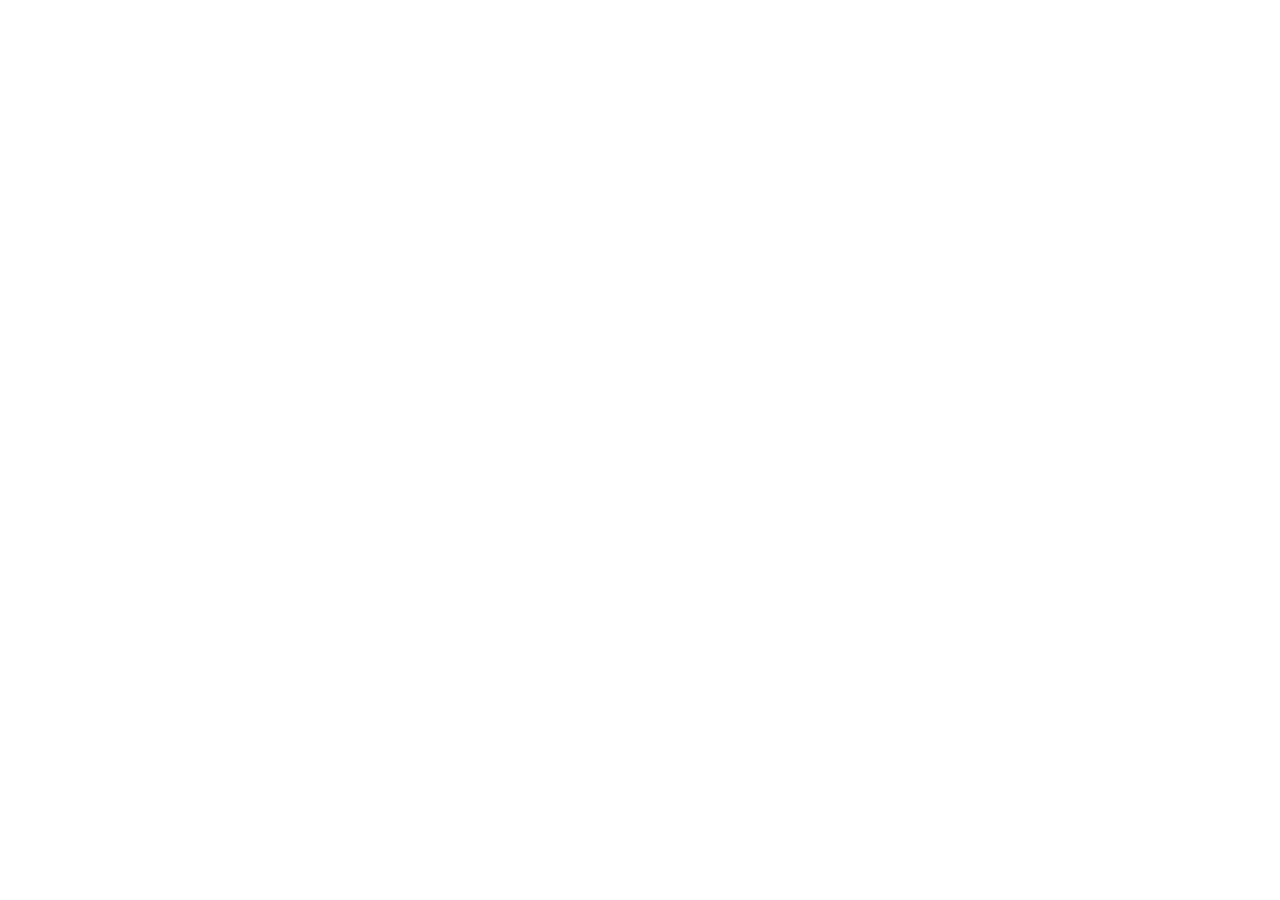
==== index.html @ d2578280 "Create index.html" ====
<!DOCTYPE html>
<html lang="ru">
<link href="style.css" rel="stylesheet"/>
<script java.js></script>
  <head>
    <title>Викторина ко дню космонавтики</title>
  </head>
  <body>
    <header>
      <img class="page1" src="C:\Users\Astrokadet4\Pictures\kosmos2.jpg"/>
      <h1> Викторина ко дню космонавтики</h1>
    </header>
    <main>
      <div class="opros">

      </div>
    </main>
  </body>
</html>
---- style.css ----
header img {
    width: 100%;
    height: 150px;
}
header{
    position: relative;
    display: none;
}
h1 {
    position: absolute;
    text-align: left;
    color: white;
    margin-left: 10px;
    font-size: 40px;
}
h2 {
    text-align: left;
}
.rez{
    text-align: left;
    display: flex;
}
.proc{
    display: flex;
    justify-content: left;
    background-color: white;
    border: black 1px solid;
    width: 250px;
    height: 35px;
}
.proc_bar{
    display: flex;
    justify-content: left;
    position: absolute;
    background-color: yellow;
    width: 80px;
    height: 35px;
}
.page1{
    position: absolute;
    width: 100%;
    height: 400px;
}
.procnt{
    margin-left: 110px;
}
.kosm{
    width: 40%;
    height: 200px;
    position: absolute;
    display: flex;
    justify-content: right;
}
.btn{
    display: flex;
    justify-content: left;
    background-color: purple;
    margin-left: 85px;
    width: 75px;
    height: 25px;

}
.test{
    width: 60%;
}
.btn_text{
    color: white;
    font-size: 10px;
    margin-left: 7px;
}
.question{
    font-size: 25px;
}
/* main{
    margin-top: 400px;
} */

.variants {
    margin-top: 25px;
    margin-left: 75px;
}
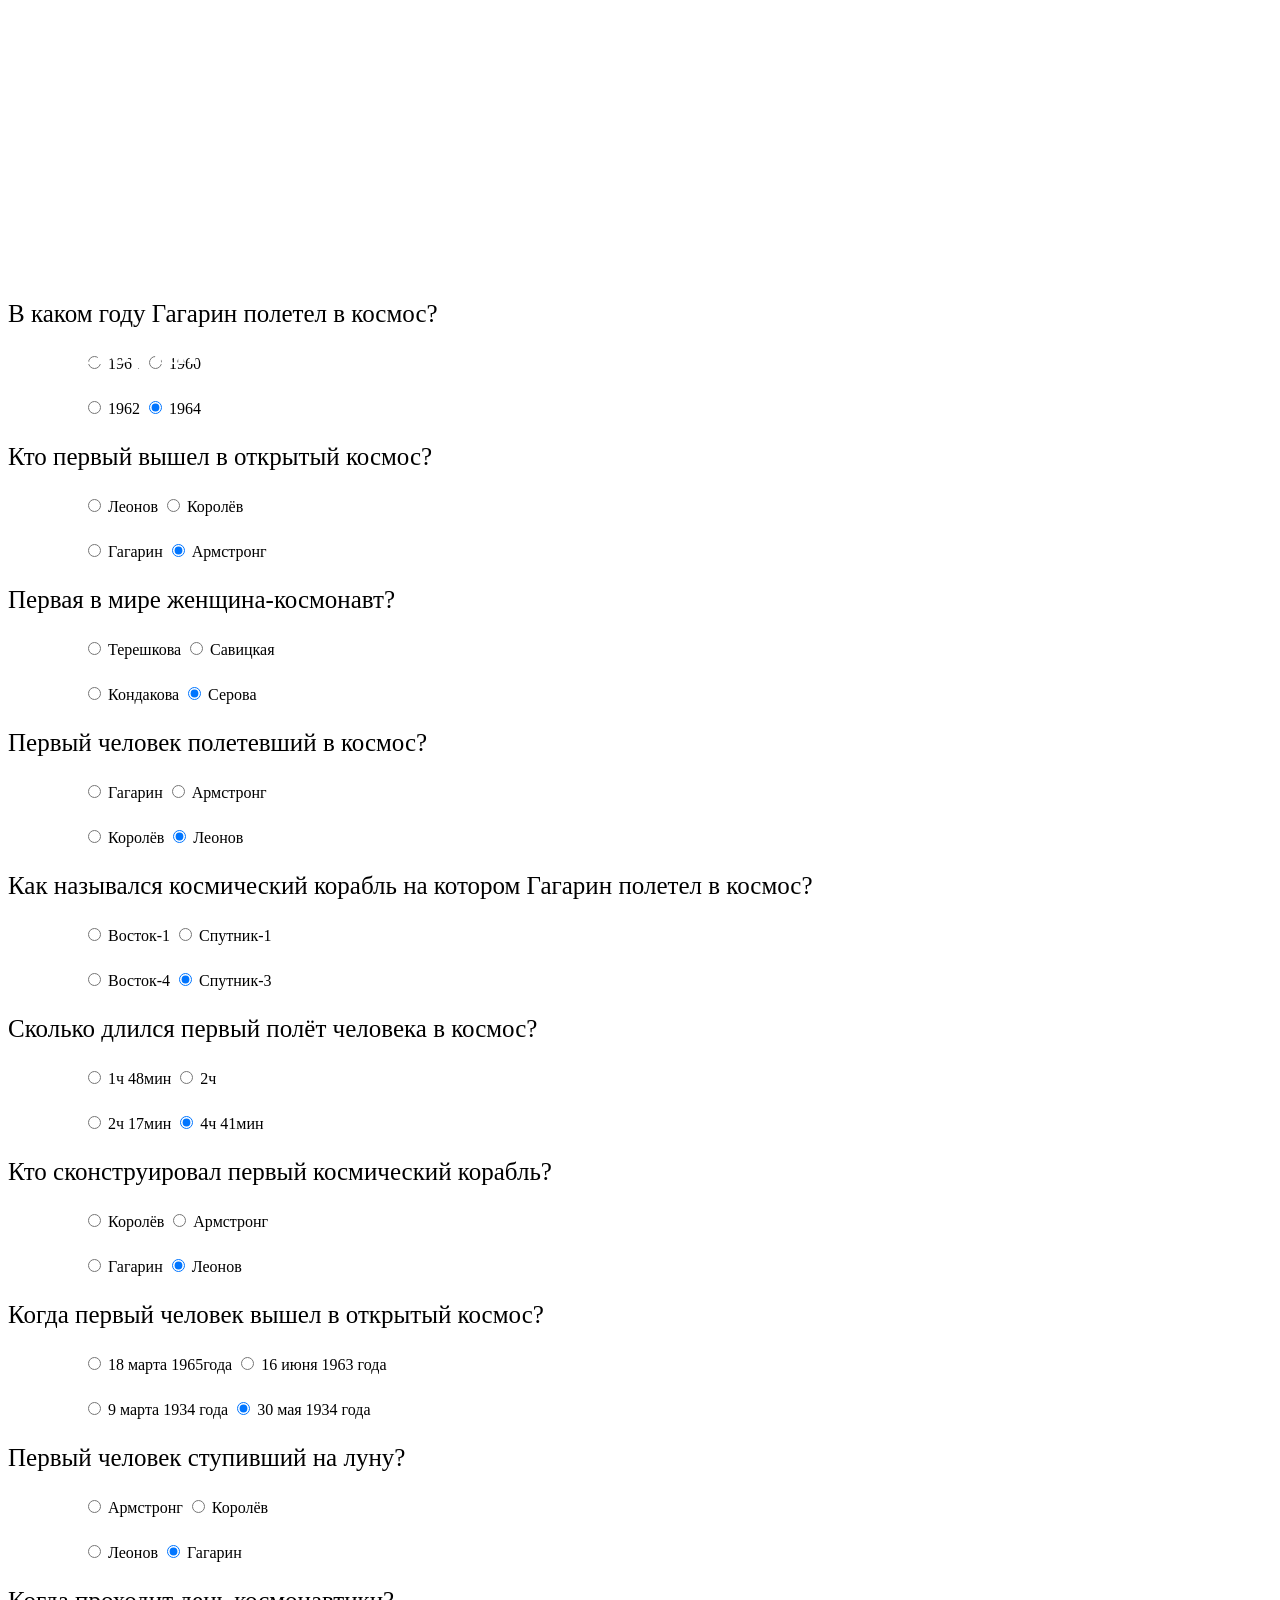
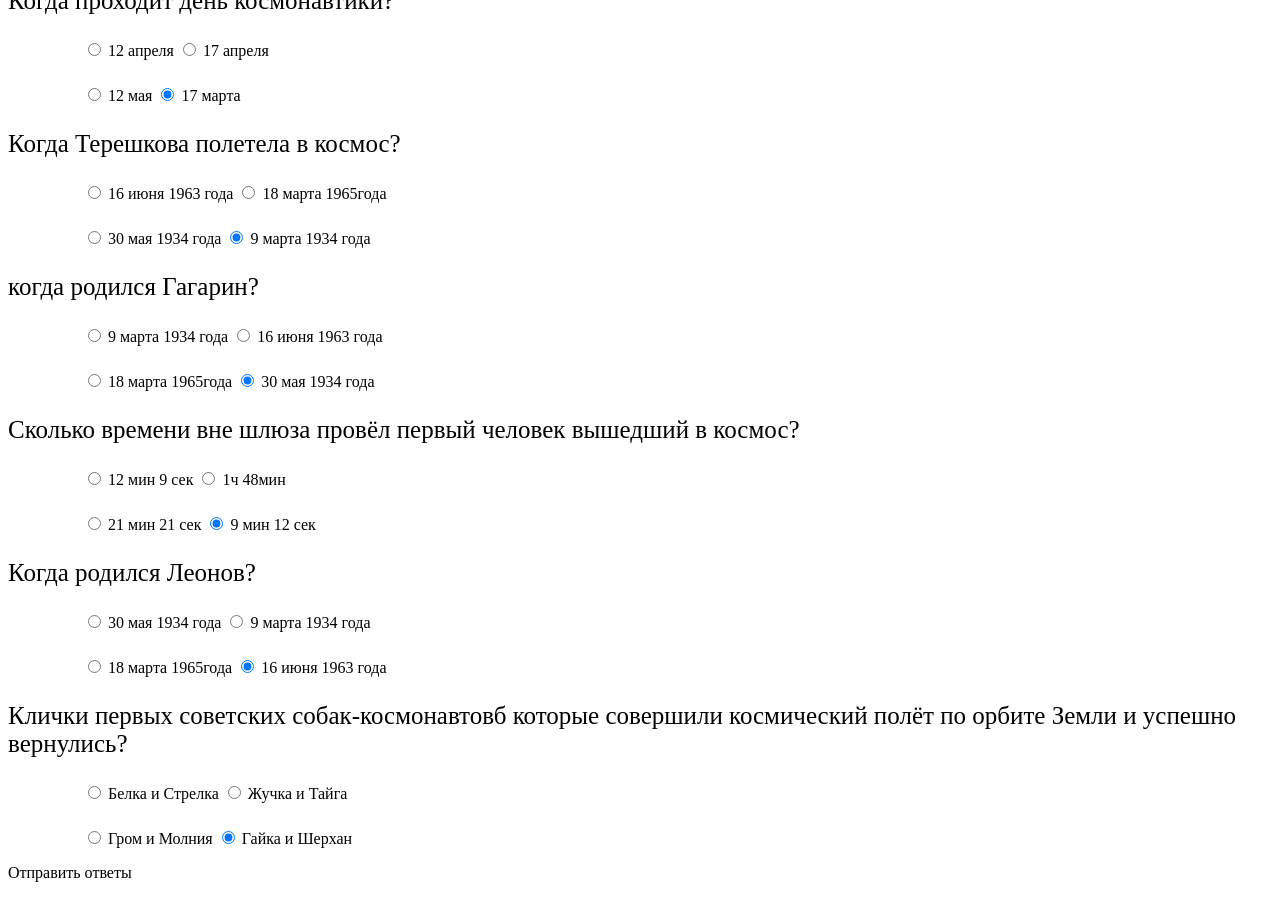
==== commit 7af68dc8: "Update index.html" ====
--- a/index.html
+++ b/index.html
@@ -1,19 +1,21 @@
 <!DOCTYPE html>
 <html lang="ru">
 <link href="style.css" rel="stylesheet"/>
-<script java.js></script>
+<!-- <script java.js></script> -->
   <head>
     <title>Викторина ко дню космонавтики</title>
   </head>
   <body>
-    <header>
-      <img class="page1" src="C:\Users\Astrokadet4\Pictures\kosmos2.jpg"/>
+    <header class = "headerr">
+      <!--      <img class="page1" src="kosmos2.jpg"/>-->
       <h1> Викторина ко дню космонавтики</h1>
     </header>
     <main>
-      <div class="opros">
-
+      <div class="opros  ots"></div>
+      <div class="area">
+        <div class="btn2"><p class="btn_text2">Отправить ответы</p></div>
       </div>
     </main>
   </body>
+  <script src="java.js"></script>
 </html>
--- a/style.css
+++ b/style.css
@@ -4,7 +4,6 @@
 }
 header{
     position: relative;
-    display: none;
 }
 h1 {
     position: absolute;
@@ -38,6 +37,7 @@
 }
 .page1{
     position: absolute;
+    top: 0;
     width: 100%;
     height: 400px;
 }
@@ -79,3 +79,10 @@
     margin-top: 25px;
     margin-left: 75px;
 }
+.ots {
+    margin-top: 125px;
+}
+
+.opros{
+    margin-top: 300px;
+}
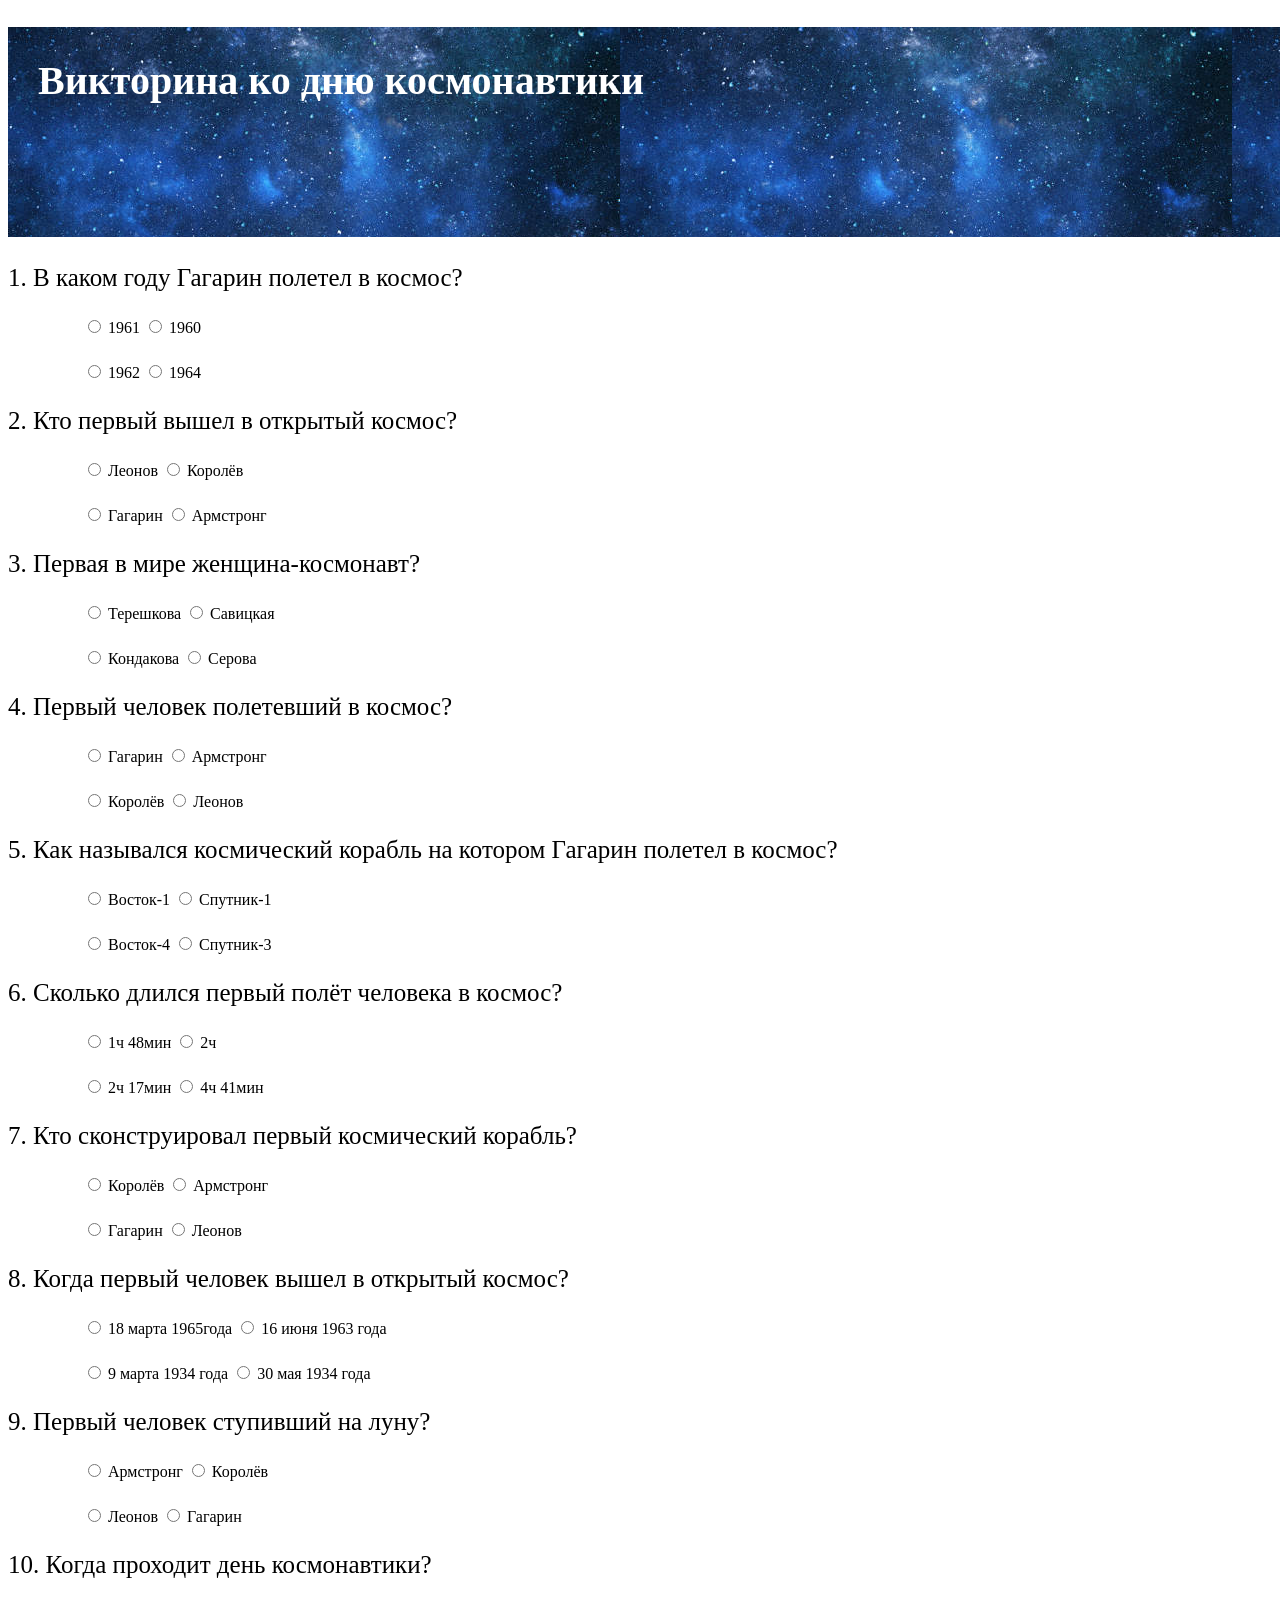
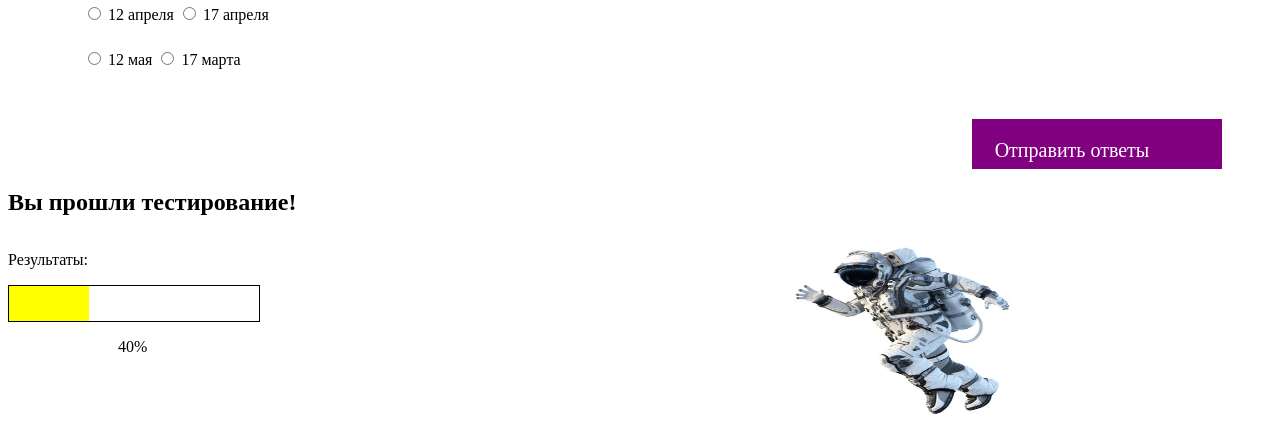
==== commit 138ba126: "Update index.html" ====
--- a/index.html
+++ b/index.html
@@ -10,12 +10,30 @@
       <!--      <img class="page1" src="kosmos2.jpg"/>-->
       <h1> Викторина ко дню космонавтики</h1>
     </header>
-    <main>
+    <main class = "index">
       <div class="opros  ots"></div>
       <div class="area">
         <div class="btn2"><p class="btn_text2">Отправить ответы</p></div>
       </div>
     </main>
+    <main class = "last_page">
+      <h2>Вы прошли тестирование!</h2>
+
+        <div class = "rez">
+          <div class="test">
+          <p>Результаты:</p>
+          <div class="proc">
+            <div class="proc_bar"></div>
+          </div>
+          <p class="procnt">40%</p>
+          
+          </div>
+          <div class="kart">
+            <img class="kosm" src="kosm.jpg"/>
+          </div>
+          
+          </div>
+    </main>
   </body>
   <script src="java.js"></script>
 </html>
--- a/style.css
+++ b/style.css
@@ -3,14 +3,17 @@
     height: 150px;
 }
 header{
+    top: 0;
     position: relative;
 }
 h1 {
-    position: absolute;
+    padding: 30px;
     text-align: left;
     color: white;
-    margin-left: 10px;
     font-size: 40px;
+    background-image: url("kosmos2.jpg");
+    width: 100%;
+    height: 150px;
 }
 h2 {
     text-align: left;
@@ -30,13 +33,11 @@
 .proc_bar{
     display: flex;
     justify-content: left;
-    position: absolute;
     background-color: yellow;
     width: 80px;
     height: 35px;
 }
 .page1{
-    position: absolute;
     top: 0;
     width: 100%;
     height: 400px;
@@ -45,9 +46,8 @@
     margin-left: 110px;
 }
 .kosm{
-    width: 40%;
+    width: 300px;
     height: 200px;
-    position: absolute;
     display: flex;
     justify-content: right;
 }
@@ -58,7 +58,7 @@
     margin-left: 85px;
     width: 75px;
     height: 25px;
-
+ 
 }
 .test{
     width: 60%;
@@ -74,15 +74,26 @@
 /* main{
     margin-top: 400px;
 } */
-
+ 
 .variants {
     margin-top: 25px;
     margin-left: 75px;
 }
-.ots {
-    margin-top: 125px;
+.btn2{
+    display: flex;
+    justify-content: center;
+    background-color: purple;
+    margin-top: 50px;
+    width: 250px;
+    height: 50px;
 }
-
-.opros{
-    margin-top: 300px;
+.btn_text2{
+    color: white;
+    font-size: 20px;
+    margin-right: 50px;
 }
+.area{
+    display: flex;
+    justify-content: flex-end;
+    margin-right: 50px;
+}
